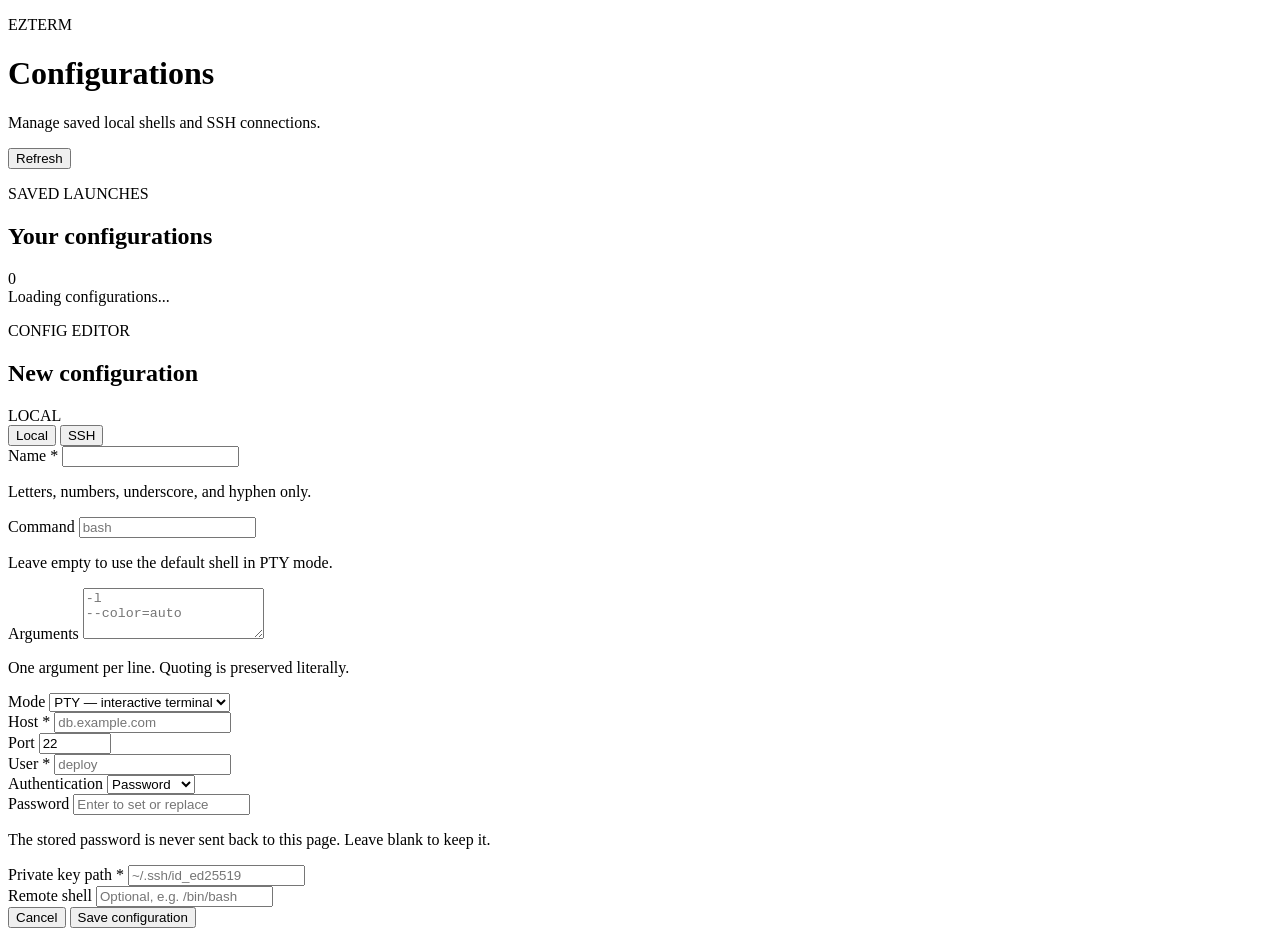
==== internal/daemon/web/config.html @ ca946f63 "feat(config): add web configuration management" ====
<!DOCTYPE html>
<html lang="en">
<head>
  <meta charset="utf-8">
  <meta name="viewport" content="width=device-width, initial-scale=1">
  <title>ezterm Configurations</title>
  <link rel="stylesheet" href="/config/style.css">
  <script defer src="/config/app.js"></script>
</head>
<body>
  <header class="topbar">
    <div>
      <p class="eyebrow">EZTERM</p>
      <h1>Configurations</h1>
      <p class="subtitle">Manage saved local shells and SSH connections.</p>
    </div>
    <div class="topbar-actions">
      <button id="refresh-button" class="button button-quiet" type="button">Refresh</button>
    </div>
  </header>

  <main class="layout">
    <section class="panel list-panel" aria-labelledby="configs-heading">
      <div class="section-heading">
        <div>
          <p class="eyebrow">SAVED LAUNCHES</p>
          <h2 id="configs-heading">Your configurations</h2>
        </div>
        <span id="config-count" class="count-badge">0</span>
      </div>
      <div id="status" class="status" role="status" aria-live="polite"></div>
      <div id="config-list" class="config-list">
        <div class="empty-state">Loading configurations...</div>
      </div>
    </section>

    <section class="panel form-panel" aria-labelledby="editor-heading">
      <div class="section-heading">
        <div>
          <p class="eyebrow">CONFIG EDITOR</p>
          <h2 id="editor-heading">New configuration</h2>
        </div>
        <span id="form-mode" class="mode-badge">LOCAL</span>
      </div>

      <div class="type-switch" role="group" aria-label="Configuration type">
        <button id="local-type-button" class="type-button active" type="button" data-type="local">Local</button>
        <button id="ssh-type-button" class="type-button" type="button" data-type="ssh">SSH</button>
      </div>

      <form id="config-form" novalidate>
        <div class="field">
          <label for="name">Name <span class="required">*</span></label>
          <input id="name" name="name" type="text" autocomplete="off" pattern="[A-Za-z0-9_-]+" required>
          <p class="hint">Letters, numbers, underscore, and hyphen only.</p>
        </div>

        <div id="local-fields" class="field-group">
          <div class="field">
            <label for="command">Command</label>
            <input id="command" name="command" type="text" autocomplete="off" placeholder="bash">
            <p class="hint">Leave empty to use the default shell in PTY mode.</p>
          </div>
          <div class="field">
            <label for="args">Arguments</label>
            <textarea id="args" name="args" rows="3" placeholder="-l&#10;--color=auto"></textarea>
            <p class="hint">One argument per line. Quoting is preserved literally.</p>
          </div>
          <div class="field">
            <label for="mode">Mode</label>
            <select id="mode" name="mode">
              <option value="pty">PTY — interactive terminal</option>
              <option value="pipe">Pipe — one-shot output</option>
            </select>
          </div>
        </div>

        <div id="ssh-fields" class="field-group hidden">
          <div class="field-row">
            <div class="field">
              <label for="host">Host <span class="required">*</span></label>
              <input id="host" name="host" type="text" autocomplete="off" placeholder="db.example.com">
            </div>
            <div class="field small-field">
              <label for="port">Port</label>
              <input id="port" name="port" type="number" min="1" max="65535" inputmode="numeric" value="22">
            </div>
          </div>
          <div class="field">
            <label for="user">User <span class="required">*</span></label>
            <input id="user" name="user" type="text" autocomplete="username" placeholder="deploy">
          </div>
          <div class="field">
            <label for="auth-method">Authentication</label>
            <select id="auth-method" name="auth_method">
              <option value="password">Password</option>
              <option value="key">Private key</option>
            </select>
          </div>
          <div id="password-field" class="field">
            <label for="password">Password</label>
            <input id="password" name="password" type="password" autocomplete="new-password" placeholder="Enter to set or replace">
            <p id="password-hint" class="hint">The stored password is never sent back to this page. Leave blank to keep it.</p>
          </div>
          <div id="key-field" class="field hidden">
            <label for="key-path">Private key path <span class="required">*</span></label>
            <input id="key-path" name="key_path" type="text" autocomplete="off" placeholder="~/.ssh/id_ed25519">
          </div>
          <div class="field">
            <label for="shell">Remote shell</label>
            <input id="shell" name="shell" type="text" autocomplete="off" placeholder="Optional, e.g. /bin/bash">
          </div>
        </div>

        <div class="form-actions">
          <button id="cancel-button" class="button button-quiet hidden" type="button">Cancel</button>
          <button id="save-button" class="button button-primary" type="submit">Save configuration</button>
        </div>
      </form>
    </section>
  </main>
</body>
</html>
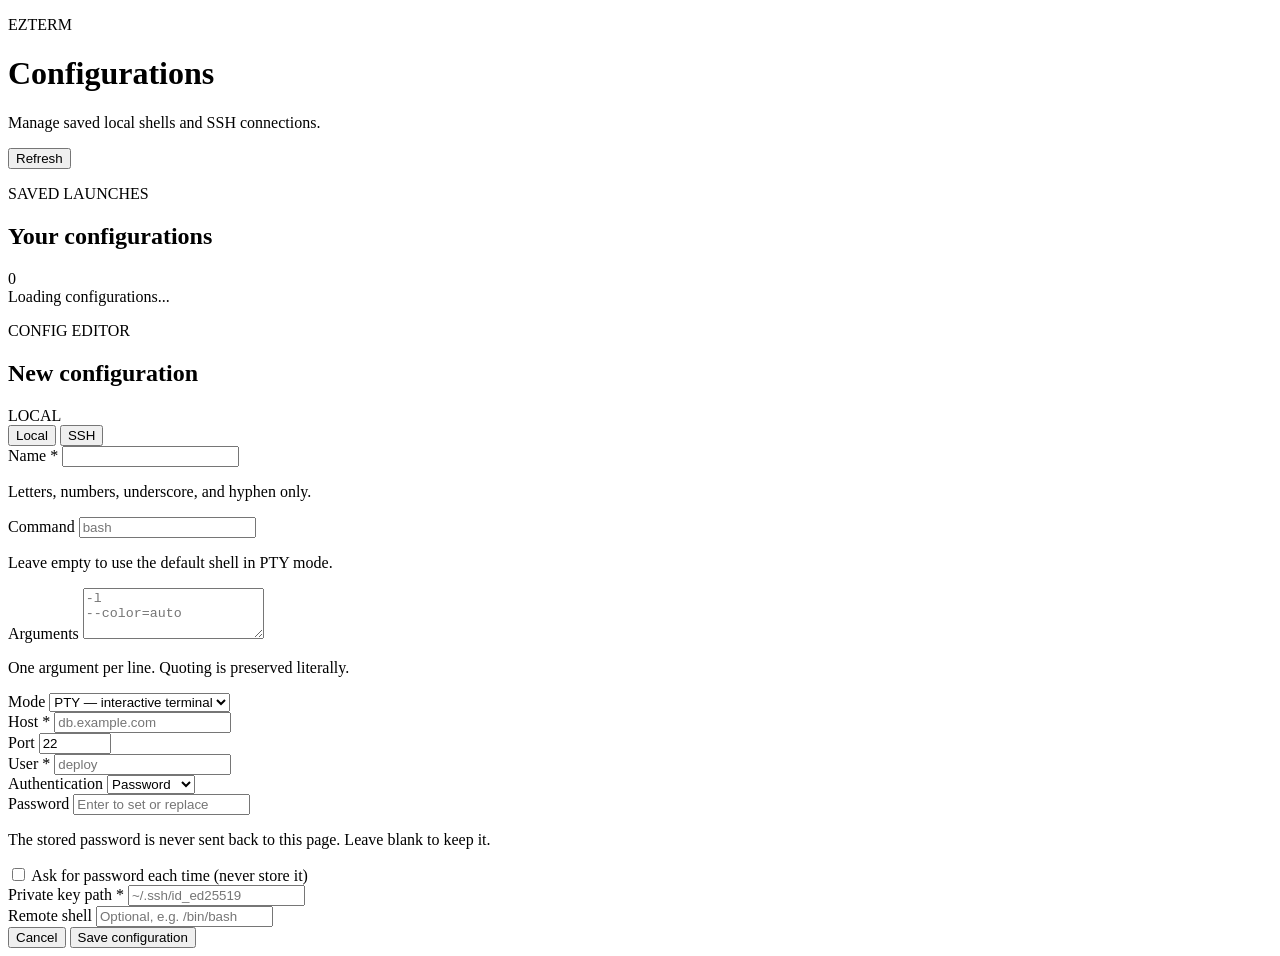
==== commit 892fbaca: "feat(daemon): collect passwords in the web terminal A session that needs a password now asks for it " ====
--- a/internal/daemon/web/config.html
+++ b/internal/daemon/web/config.html
@@ -101,6 +101,10 @@
             <label for="password">Password</label>
             <input id="password" name="password" type="password" autocomplete="new-password" placeholder="Enter to set or replace">
             <p id="password-hint" class="hint">The stored password is never sent back to this page. Leave blank to keep it.</p>
+            <label class="checkbox" for="password-prompt">
+              <input id="password-prompt" name="password_prompt" type="checkbox">
+              <span>Ask for password each time (never store it)</span>
+            </label>
           </div>
           <div id="key-field" class="field hidden">
             <label for="key-path">Private key path <span class="required">*</span></label>
